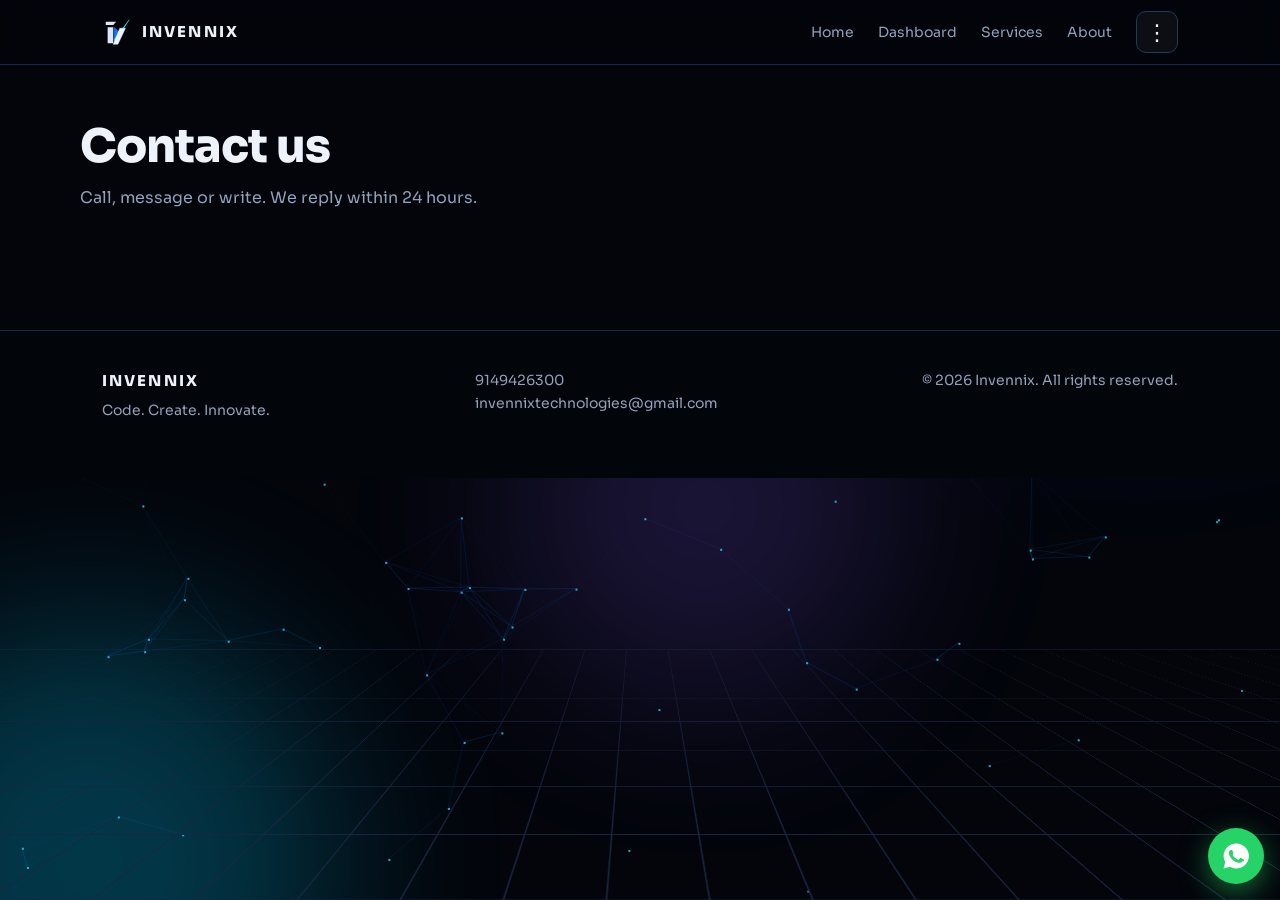
==== contact.html @ b2361a40 "contact.html" ====
<!DOCTYPE html>
<html lang="en"><head><meta charset="utf-8"><meta name="viewport" content="width=device-width, initial-scale=1, viewport-fit=cover"><meta name="theme-color" content="#03050b">
<title>Contact | Invennix</title><meta name="description" content="Invennix: websites, apps, AI, design, domains and hosting. Code. Create. Innovate.">
<link href="https://fonts.googleapis.com/css2?family=Sora:wght@300;400;600;800&display=swap" rel="stylesheet"><link rel="stylesheet" href="assets/style.css">
</head><body data-p="contact"><main>
<div class="wrap pg"><h2>Contact us</h2><p class="lead">Call, message or write. We reply within 24 hours.</p><div class="grid" id="cg"></div></div>
</main><script src="assets/app.js"></script>
<script>$('cg').innerHTML='<div class="card" style="cursor:default"><p>Phone and WhatsApp</p><h3 style="font-size:22px;margin:6px 0 14px">'+CFG.phone+'</h3><a class="btn" href="tel:+91'+CFG.phone+'">Call now</a></div><div class="card" style="cursor:default"><p>Email</p><h3 style="font-size:17px;margin:6px 0 14px;word-break:break-all">'+CFG.email+'</h3><a class="btn g" href="mailto:'+CFG.email+'">Write an email</a></div><div class="card" style="cursor:default"><p>Instagram</p><h3 style="font-size:20px;margin:6px 0 14px">Chat with us</h3><a class="btn g" target="_blank" rel="noopener" href="'+CFG.ig+'">Open Instagram</a></div>'</script>
</body></html>
---- assets/style.css ----
:root{--bg:#03050b;--bg2:#0a1020;--ink:#eef2fa;--mute:#93a0bb;--line:#1b2644;--blue:#0a7cff;--cyan:#2ee6ff;--vio:#8b5cff}
*{box-sizing:border-box;margin:0}html{scroll-behavior:smooth;scroll-padding-top:80px;background:var(--bg)}
body{background:var(--bg);color:var(--ink);font-family:Sora,system-ui,sans-serif;line-height:1.6;overflow-x:hidden;padding-top:env(safe-area-inset-top,0);padding-bottom:env(safe-area-inset-bottom,0)}
a{color:inherit;text-decoration:none}button{font-family:inherit}:focus-visible{outline:2px solid var(--cyan);outline-offset:3px}
#bg{position:fixed;inset:0;z-index:-3;width:100%;height:100%}
.aur{position:fixed;inset:0;z-index:-4;overflow:hidden}.aur i{position:absolute;border-radius:50%;filter:blur(90px);opacity:.42;animation:fl 18s ease-in-out infinite alternate}
.aur i:nth-child(1){width:46vmax;height:46vmax;background:#0a4cff;top:-18vmax;right:-12vmax}.aur i:nth-child(2){width:38vmax;height:38vmax;background:#00cfff;bottom:-16vmax;left:-12vmax;opacity:.25;animation-delay:-6s}.aur i:nth-child(3){width:30vmax;height:30vmax;background:var(--vio);top:35%;left:40%;opacity:.18;animation-delay:-11s}
@keyframes fl{to{transform:translate(6vmax,5vmax) scale(1.15)}}
.floor{position:fixed;left:-50%;right:-50%;bottom:-8%;height:55vh;z-index:-2;perspective:500px;pointer-events:none;mask-image:linear-gradient(transparent,#000 70%);-webkit-mask-image:linear-gradient(transparent,#000 70%)}
.floor::before{content:"";position:absolute;inset:0;transform:rotateX(64deg);background:linear-gradient(var(--line) 1px,transparent 1px) 0 0/60px 60px,linear-gradient(90deg,var(--line) 1px,transparent 1px) 0 0/60px 60px;animation:gr 4s linear infinite}
@keyframes gr{to{background-position:0 60px,0 0}}
.wrap{max-width:1120px;margin:0 auto;padding:0 22px}
#intro{position:fixed;inset:0;z-index:99;background:var(--bg);display:grid;place-items:center;text-align:center;transition:opacity .7s,visibility .7s}#intro.off{opacity:0;visibility:hidden}
#intro svg{width:110px;height:110px;overflow:visible}#intro path{stroke-width:1.5;stroke-dasharray:200;stroke-dashoffset:200;animation:dr 1.4s ease forwards;fill-opacity:0}
#intro path{animation:dr 1.4s ease forwards,fi .6s 1.3s forwards}@keyframes dr{to{stroke-dashoffset:0}}@keyframes fi{to{fill-opacity:1}}
#intro h1{font-size:28px;letter-spacing:.4em;padding-left:.4em;margin:22px 0 6px;font-weight:800;animation:up .8s 1.5s both}#intro p{color:var(--cyan);letter-spacing:.2em;font-size:12px;animation:up .8s 1.9s both}
#intro .ln{height:2px;width:0;margin:18px auto 0;background:linear-gradient(90deg,transparent,var(--cyan),transparent);animation:ln 1.2s 1.6s forwards}
@keyframes up{from{opacity:0;transform:translateY(14px)}}@keyframes ln{to{width:min(240px,70vw)}}
header{position:sticky;top:env(safe-area-inset-top,0);z-index:9;background:rgba(3,5,11,.65);backdrop-filter:blur(16px);-webkit-backdrop-filter:blur(16px);border-bottom:1px solid var(--line)}
nav{display:flex;align-items:center;justify-content:space-between;height:64px;position:relative}
.brand{display:flex;align-items:center;gap:10px;font-weight:800;letter-spacing:.14em;font-size:15px}.brand svg{width:30px;height:30px}
.lk{display:flex;gap:24px;font-size:14px;color:var(--mute);align-items:center}.lk a:hover,.lk a.on{color:var(--ink)}.lk a.on{text-shadow:0 0 14px var(--cyan)}
.dots{background:rgba(255,255,255,.04);border:1px solid #2a3558;color:var(--ink);width:42px;height:42px;border-radius:10px;cursor:pointer;font-size:22px}
.menu{position:absolute;right:0;top:70px;background:rgba(10,16,32,.96);backdrop-filter:blur(18px);border:1px solid var(--line);border-radius:12px;min-width:220px;padding:8px;display:none}.menu.open{display:block}
.menu a{display:block;padding:12px 14px;border-radius:8px;font-size:14px}.menu a:hover,.menu a.on{background:#12204a}
.btn{display:inline-block;padding:13px 24px;border-radius:8px;font-weight:600;font-size:14px;border:1px solid var(--blue);background:linear-gradient(135deg,var(--blue),#2a5cff);color:#fff;cursor:pointer;transition:transform .2s,box-shadow .2s;box-shadow:0 0 0 rgba(10,124,255,0)}
.btn:hover{transform:translateY(-2px);box-shadow:0 8px 26px rgba(10,124,255,.45)}.btn.g{background:rgba(255,255,255,.03);border-color:#33406a;box-shadow:none}.btn.g:hover{border-color:var(--cyan)}
.hero{padding:104px 0 84px}.hero h1{font-size:clamp(38px,8vw,88px);line-height:1.03;font-weight:800;letter-spacing:-.035em;max-width:13ch;background:linear-gradient(100deg,#fff,#9fb4d9 55%,var(--cyan));-webkit-background-clip:text;background-clip:text;color:transparent}
.hero p{margin:24px 0 32px;max-width:52ch;color:var(--mute);font-size:17px}.cta{display:flex;gap:12px;flex-wrap:wrap}
.mq{overflow:hidden;border-block:1px solid var(--line);padding:16px 0;mask-image:linear-gradient(90deg,transparent,#000 12%,#000 88%,transparent);-webkit-mask-image:linear-gradient(90deg,transparent,#000 12%,#000 88%,transparent)}
.mq div{display:flex;gap:46px;width:max-content;animation:mq 28s linear infinite;color:var(--mute);font-weight:600;white-space:nowrap}@keyframes mq{to{transform:translateX(-50%)}}
section{padding:76px 0;border-top:1px solid var(--line)}.pg{padding:56px 0 84px}
h2{font-size:clamp(28px,4.6vw,46px);letter-spacing:-.02em;line-height:1.12;margin-bottom:12px;font-weight:800}.lead{color:var(--mute);max-width:58ch;margin-bottom:36px}
.grid{display:grid;grid-template-columns:repeat(auto-fill,minmax(250px,1fr));gap:16px}
.card{position:relative;background:rgba(12,18,36,.55);backdrop-filter:blur(10px);-webkit-backdrop-filter:blur(10px);border:1px solid var(--line);border-radius:16px;padding:28px 24px;text-align:left;color:var(--ink);cursor:pointer;overflow:hidden;transition:border-color .25s,transform .25s}
.card::before{content:"";position:absolute;inset:0;background:radial-gradient(260px circle at var(--mx,50%) var(--my,0),rgba(46,230,255,.16),transparent 60%);opacity:0;transition:opacity .3s}.card:hover::before{opacity:1}.card:hover{border-color:#2f5fb8;transform:translateY(-3px)}
.card svg{width:30px;height:30px;stroke:var(--cyan);fill:none;stroke-width:1.6;stroke-linecap:round;stroke-linejoin:round;margin-bottom:16px}.card h3{font-size:17px;margin-bottom:8px}.card p{font-size:14px;color:var(--mute)}.card small{display:block;margin-top:14px;color:var(--cyan);font-size:13px}
.card.sel{border-color:var(--blue);background:rgba(10,124,255,.16)}
.stats{display:grid;grid-template-columns:repeat(auto-fit,minmax(150px,1fr));gap:14px}.stats div{background:rgba(12,18,36,.55);border:1px solid var(--line);border-radius:16px;padding:24px;backdrop-filter:blur(10px)}
.stats strong{display:block;font-size:34px;font-weight:800;background:linear-gradient(90deg,var(--cyan),var(--blue));-webkit-background-clip:text;background-clip:text;color:transparent}.stats span{font-size:13px;color:var(--mute)}
.two{display:grid;grid-template-columns:1.1fr .9fr;gap:44px;align-items:start}
.plans{display:grid;grid-template-columns:repeat(auto-fit,minmax(250px,1fr));gap:16px}.plan{border:1px solid var(--line);border-radius:18px;padding:30px 26px;background:rgba(12,18,36,.6);backdrop-filter:blur(10px)}
.plan.pop{border-color:var(--blue);background:linear-gradient(170deg,rgba(10,124,255,.25),rgba(12,18,36,.7));box-shadow:0 0 50px rgba(10,124,255,.2)}
.price{font-size:38px;font-weight:800;margin:10px 0 4px}.price small{font-size:13px;color:var(--mute);font-weight:400}.plan ul{list-style:none;padding:0;margin:18px 0 24px;font-size:14px;color:var(--mute)}.plan li{padding:7px 0;border-bottom:1px solid var(--line)}.plan li::before{content:"✓ ";color:var(--cyan)}
.chips{display:flex;flex-wrap:wrap;gap:8px;margin-bottom:24px}.chip{padding:8px 16px;border:1px solid #2a3558;border-radius:99px;font-size:13px;color:var(--mute);background:transparent;cursor:pointer}.chip.on{background:var(--blue);border-color:var(--blue);color:#fff}
.tiles{display:grid;grid-template-columns:repeat(auto-fill,minmax(210px,1fr));gap:16px}.tw{cursor:pointer}.tw p{font-size:13px;margin-top:8px;color:var(--mute)}
.t{height:190px;border-radius:14px;display:grid;place-items:center;background:linear-gradient(135deg,hsl(var(--h) 80% 48%),hsl(calc(var(--h) + 60) 80% 22%));transition:transform .25s}.tw:hover .t{transform:scale(1.03)}
.t .c{width:64%;padding:14px;border-radius:14px;display:grid;gap:8px}.t i,.t b{display:block;height:17px;border-radius:5px}.t em{display:block;height:8px;width:50%;border-radius:4px;background:currentColor;opacity:.7}
.glass .c{background:rgba(255,255,255,.14);backdrop-filter:blur(8px);border:1px solid rgba(255,255,255,.4);color:#fff}.glass i{background:rgba(255,255,255,.22)}.glass b{background:#fff}
.t.neu{background:#2a2f3a}.neu .c{background:#2a2f3a;color:#9aa4b8;box-shadow:6px 6px 12px #1b1f27,-6px -6px 12px #394050}.neu i{box-shadow:inset 2px 2px 4px #1b1f27,inset -2px -2px 4px #394050}.neu b{box-shadow:3px 3px 6px #1b1f27,-3px -3px 6px #394050}
.t.clay{background:linear-gradient(135deg,hsl(var(--h) 70% 80%),hsl(calc(var(--h) + 40) 70% 70%))}.clay .c{background:#fff3f8;border-radius:24px;color:#a35;box-shadow:inset -6px -6px 10px rgba(0,0,0,.1),inset 6px 6px 10px #fff,8px 10px 18px rgba(0,0,0,.3)}.clay i{background:#fff;border-radius:99px;box-shadow:inset 2px 2px 4px rgba(0,0,0,.12)}.clay b{background:hsl(var(--h) 80% 62%);border-radius:99px}
.t.neon{background:#05060f}.neon .c{color:hsl(var(--h) 100% 65%);border:1px solid;box-shadow:0 0 14px hsl(var(--h) 100% 55%),inset 0 0 10px hsl(var(--h) 100% 25%)}.neon i{border:1px solid}.neon b{background:hsl(var(--h) 100% 60%);box-shadow:0 0 10px hsl(var(--h) 100% 60%)}
.t.min{background:#eef1f6}.min .c{background:#fff;color:#556;box-shadow:0 6px 24px rgba(0,0,0,.12)}.min i{background:#edf0f5}.min b{background:#111}
.aurt .c{background:rgba(0,0,0,.4);color:#fff;border:1px solid rgba(255,255,255,.15)}.aurt i{background:rgba(255,255,255,.14)}.aurt b{background:linear-gradient(90deg,#2ee6ff,#a86bff)}
.idea{background:rgba(12,18,36,.78);backdrop-filter:blur(14px);border:1px solid var(--blue);border-radius:18px;padding:30px;box-shadow:0 0 60px rgba(10,124,255,.15)}
label{display:block;font-size:14px;margin:16px 0 6px}input,textarea{width:100%;background:var(--bg);border:1px solid #2a3558;border-radius:8px;color:var(--ink);padding:13px 14px;font:inherit;font-size:15px}textarea{min-height:140px;resize:vertical}
.row{display:flex;gap:10px;margin-top:18px;flex-wrap:wrap}.rec{background:#c2185b!important;border-color:#c2185b!important}#note{font-size:13px;color:var(--cyan);margin-top:12px;min-height:20px}
.acts{display:grid;grid-template-columns:repeat(auto-fit,minmax(220px,1fr));gap:16px}
.steps{display:grid;grid-template-columns:repeat(auto-fit,minmax(210px,1fr));gap:22px;counter-reset:s;list-style:none;padding:0}.steps li{counter-increment:s;border-top:2px solid var(--blue);padding-top:16px}.steps li::before{content:counter(s);color:var(--cyan);font-size:13px;font-weight:600}.steps h3{font-size:16px;margin:4px 0}.steps p{font-size:14px;color:var(--mute)}
.fc{display:grid;grid-template-columns:200px 1fr auto;gap:28px;align-items:center;padding:26px}
.ph{width:200px;height:200px;border-radius:50%;padding:4px;background:conic-gradient(var(--cyan),var(--blue),var(--vio),var(--cyan));position:relative;animation:sp 8s linear infinite}
.ph>*{animation:sp 8s linear infinite reverse}@keyframes sp{to{transform:rotate(360deg)}}
.ph img,.ph .av{width:100%;height:100%;border-radius:50%;object-fit:cover;background:var(--bg2);display:grid;place-items:center;font-size:56px;font-weight:800;color:var(--cyan)}
.fh{display:grid;grid-template-columns:260px 1fr;gap:44px;align-items:center}.fh .ph{width:260px;height:260px;box-shadow:0 0 70px rgba(10,124,255,.4)}
.tl{border-left:2px solid var(--line);padding-left:24px;margin-top:10px}.tl div{position:relative;padding-bottom:26px}.tl div::before{content:"";position:absolute;left:-31px;top:6px;width:12px;height:12px;border-radius:50%;background:var(--cyan);box-shadow:0 0 12px var(--cyan)}.tl b{display:block}.tl span{color:var(--mute);font-size:14px}
.mo{position:fixed;inset:0;z-index:50;background:rgba(2,4,10,.78);backdrop-filter:blur(6px);display:none;place-items:center;padding:20px}.mo.on{display:grid}
.md{background:var(--bg2);border:1px solid #2a3558;border-radius:16px;padding:30px;max-width:480px;width:100%;position:relative;max-height:88vh;overflow:auto}.md h3{font-size:22px;margin-bottom:10px}.md p{color:var(--mute);font-size:15px}.md ul{margin:16px 0 22px;padding-left:18px;font-size:14px;color:var(--mute)}
.x{position:absolute;right:14px;top:10px;background:none;border:0;color:var(--mute);font-size:26px;cursor:pointer}
footer{border-top:1px solid var(--line);padding:38px 0 56px;color:var(--mute);font-size:14px;background:rgba(3,5,11,.6)}.foot{display:flex;justify-content:space-between;gap:20px;flex-wrap:wrap}
.rv{opacity:0;transform:translateY(22px);transition:opacity .7s,transform .7s}.rv.in{opacity:1;transform:none}
@media(min-width:821px){.dk{display:none}}
@media(max-width:820px){.lk .lg{display:none}.two,.fh{grid-template-columns:1fr}.fc{grid-template-columns:1fr;justify-items:start}.fh .ph{width:200px;height:200px}.hero{padding:64px 0 56px}section{padding:56px 0}.idea{padding:20px}}
@media(prefers-reduced-motion:reduce){*{animation-duration:.01s!important;animation-delay:0s!important;transition:none!important}.rv{opacity:1;transform:none}}
#pr{position:fixed;top:0;left:0;height:3px;width:0;z-index:100;background:linear-gradient(90deg,var(--cyan),var(--blue),var(--vio));box-shadow:0 0 12px var(--cyan)}
#cg{position:fixed;width:520px;height:520px;margin:-260px 0 0 -260px;border-radius:50%;background:radial-gradient(circle,rgba(46,230,255,.10),transparent 65%);pointer-events:none;z-index:-1;left:-999px;top:-999px}
.wa{position:fixed;right:16px;bottom:calc(16px + env(safe-area-inset-bottom,0px));z-index:40;width:56px;height:56px;border-radius:50%;background:#25d366;display:grid;place-items:center;box-shadow:0 8px 28px rgba(37,211,102,.5);animation:pu 2.4s infinite}
.wa svg{width:30px;height:30px;fill:#fff}@keyframes pu{50%{box-shadow:0 8px 40px rgba(37,211,102,.9)}}
.up{position:fixed;right:20px;bottom:calc(86px + env(safe-area-inset-bottom,0px));z-index:40;width:44px;height:44px;border-radius:50%;border:1px solid #2a3558;background:rgba(10,16,32,.85);color:var(--ink);font-size:18px;cursor:pointer;opacity:0;pointer-events:none;transition:opacity .3s}.up.s{opacity:1;pointer-events:auto}
.typ{font-size:clamp(18px,3vw,26px);font-weight:600;color:var(--cyan);margin:-6px 0 22px!important}.typ::after{content:"|";animation:bl 1s steps(1) infinite;margin-left:2px}@keyframes bl{50%{opacity:0}}
.hero h1{background-size:200% auto;animation:sh 6s linear infinite}@keyframes sh{to{background-position:200% center}}
.band{margin:0 auto;padding:46px 28px;border-radius:22px;text-align:center;border:1px solid #2a4a9a;background:linear-gradient(135deg,rgba(10,124,255,.28),rgba(139,92,255,.2));backdrop-filter:blur(12px);position:relative;overflow:hidden}
.band::after{content:"";position:absolute;inset:0;background:linear-gradient(110deg,transparent 40%,rgba(255,255,255,.12) 50%,transparent 60%);transform:translateX(-100%);animation:sw 5s infinite}@keyframes sw{to{transform:translateX(100%)}}
.band h2{font-size:clamp(24px,4vw,38px)}.band p{color:var(--mute);margin:0 auto 22px;max-width:46ch}
.mk{height:170px;border-radius:12px;margin-bottom:16px;position:relative;overflow:hidden;background:linear-gradient(135deg,hsl(var(--h) 80% 38%),hsl(calc(var(--h) + 50) 80% 14%));border:1px solid rgba(255,255,255,.12)}
.mk::before{content:"";position:absolute;left:0;right:0;top:0;height:22px;background:rgba(0,0,0,.35);box-shadow:inset 14px 0 0 -6px #ff5f57,inset 28px 0 0 -6px #febc2e}
.mk i{position:absolute;left:14px;border-radius:6px;background:rgba(255,255,255,.2);height:14px}.mk i:nth-child(1){top:40px;width:55%;height:22px;background:rgba(255,255,255,.55)}.mk i:nth-child(2){top:72px;width:80%}.mk i:nth-child(3){top:94px;width:65%}.mk i:nth-child(4){top:124px;width:30%;height:24px;background:var(--cyan)}.mk i:nth-child(5){right:14px;left:auto;top:40px;width:26%;height:108px;background:rgba(255,255,255,.12)}
.ft{display:grid;grid-template-columns:repeat(auto-fit,minmax(230px,1fr));gap:16px}.ft .card{cursor:default}.ft b{display:block;font-size:30px;color:var(--cyan);margin-bottom:6px}
.faq details{border:1px solid var(--line);border-radius:12px;padding:16px 18px;margin-bottom:10px;background:rgba(12,18,36,.55);backdrop-filter:blur(10px)}.faq summary{cursor:pointer;font-weight:600}.faq p{color:var(--mute);margin-top:10px;font-size:15px}
.plan.pop{position:relative}.plan.pop::before{content:"Most popular";position:absolute;top:-12px;right:20px;background:var(--blue);padding:3px 12px;border-radius:99px;font-size:12px;font-weight:600}
body{animation:pf .6s both}@keyframes pf{from{opacity:0}}
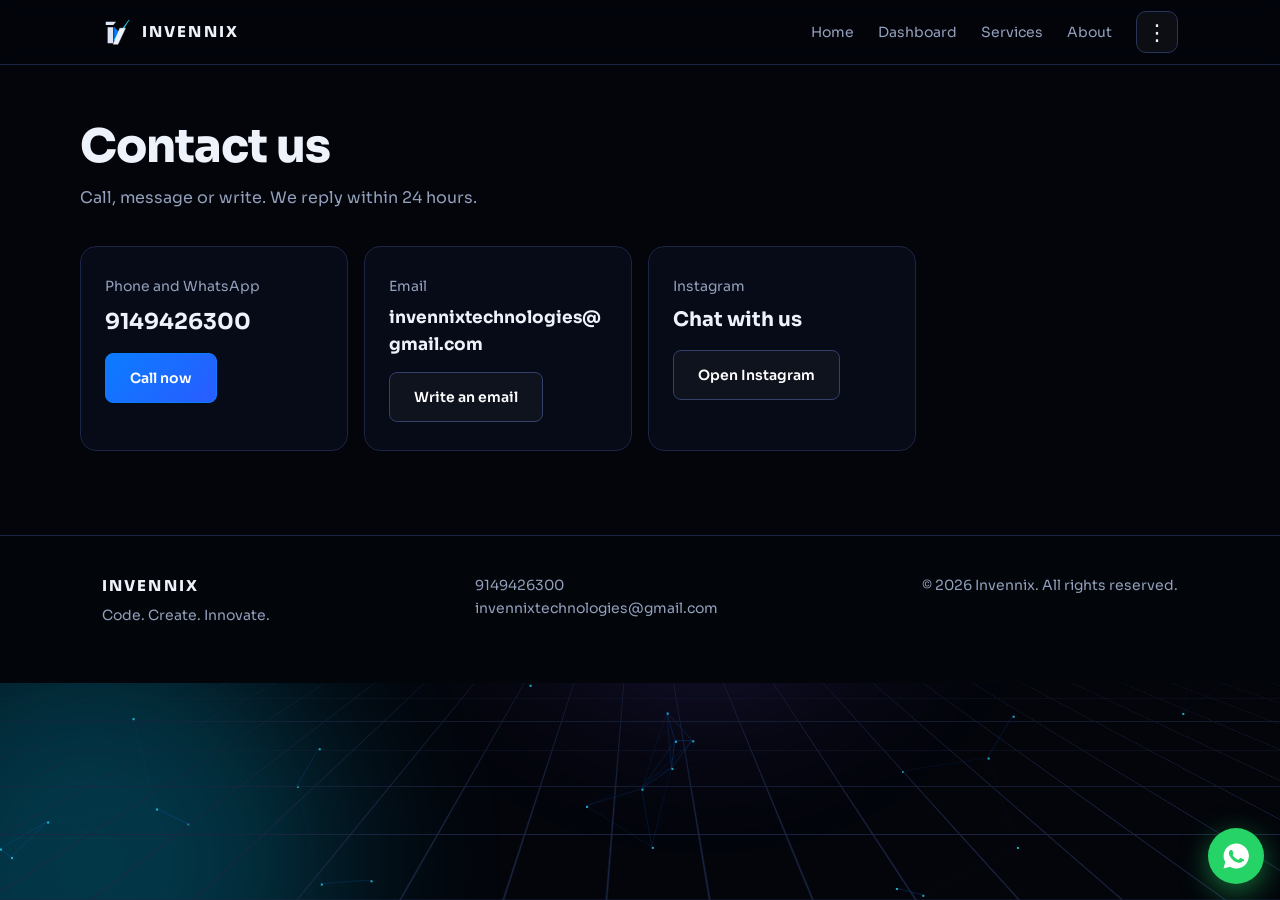
==== commit d0d87f96: "contact.html" ====
--- a/contact.html
+++ b/contact.html
@@ -3,7 +3,7 @@
 <title>Contact | Invennix</title><meta name="description" content="Invennix: websites, apps, AI, design, domains and hosting. Code. Create. Innovate.">
 <link href="https://fonts.googleapis.com/css2?family=Sora:wght@300;400;600;800&display=swap" rel="stylesheet"><link rel="stylesheet" href="assets/style.css">
 </head><body data-p="contact"><main>
-<div class="wrap pg"><h2>Contact us</h2><p class="lead">Call, message or write. We reply within 24 hours.</p><div class="grid" id="cg"></div></div>
+<div class="wrap pg"><h2>Contact us</h2><p class="lead">Call, message or write. We reply within 24 hours.</p><div class="grid" id="cgr"></div></div>
 </main><script src="assets/app.js"></script>
-<script>$('cg').innerHTML='<div class="card" style="cursor:default"><p>Phone and WhatsApp</p><h3 style="font-size:22px;margin:6px 0 14px">'+CFG.phone+'</h3><a class="btn" href="tel:+91'+CFG.phone+'">Call now</a></div><div class="card" style="cursor:default"><p>Email</p><h3 style="font-size:17px;margin:6px 0 14px;word-break:break-all">'+CFG.email+'</h3><a class="btn g" href="mailto:'+CFG.email+'">Write an email</a></div><div class="card" style="cursor:default"><p>Instagram</p><h3 style="font-size:20px;margin:6px 0 14px">Chat with us</h3><a class="btn g" target="_blank" rel="noopener" href="'+CFG.ig+'">Open Instagram</a></div>'</script>
+<script>$('cgr').innerHTML='<div class="card" style="cursor:default"><p>Phone and WhatsApp</p><h3 style="font-size:22px;margin:6px 0 14px">'+CFG.phone+'</h3><a class="btn" href="tel:+91'+CFG.phone+'">Call now</a></div><div class="card" style="cursor:default"><p>Email</p><h3 style="font-size:17px;margin:6px 0 14px;word-break:break-all">'+CFG.email+'</h3><a class="btn g" href="mailto:'+CFG.email+'">Write an email</a></div><div class="card" style="cursor:default"><p>Instagram</p><h3 style="font-size:20px;margin:6px 0 14px">Chat with us</h3><a class="btn g" target="_blank" rel="noopener" href="'+CFG.ig+'">Open Instagram</a></div>'</script>
 </body></html>
